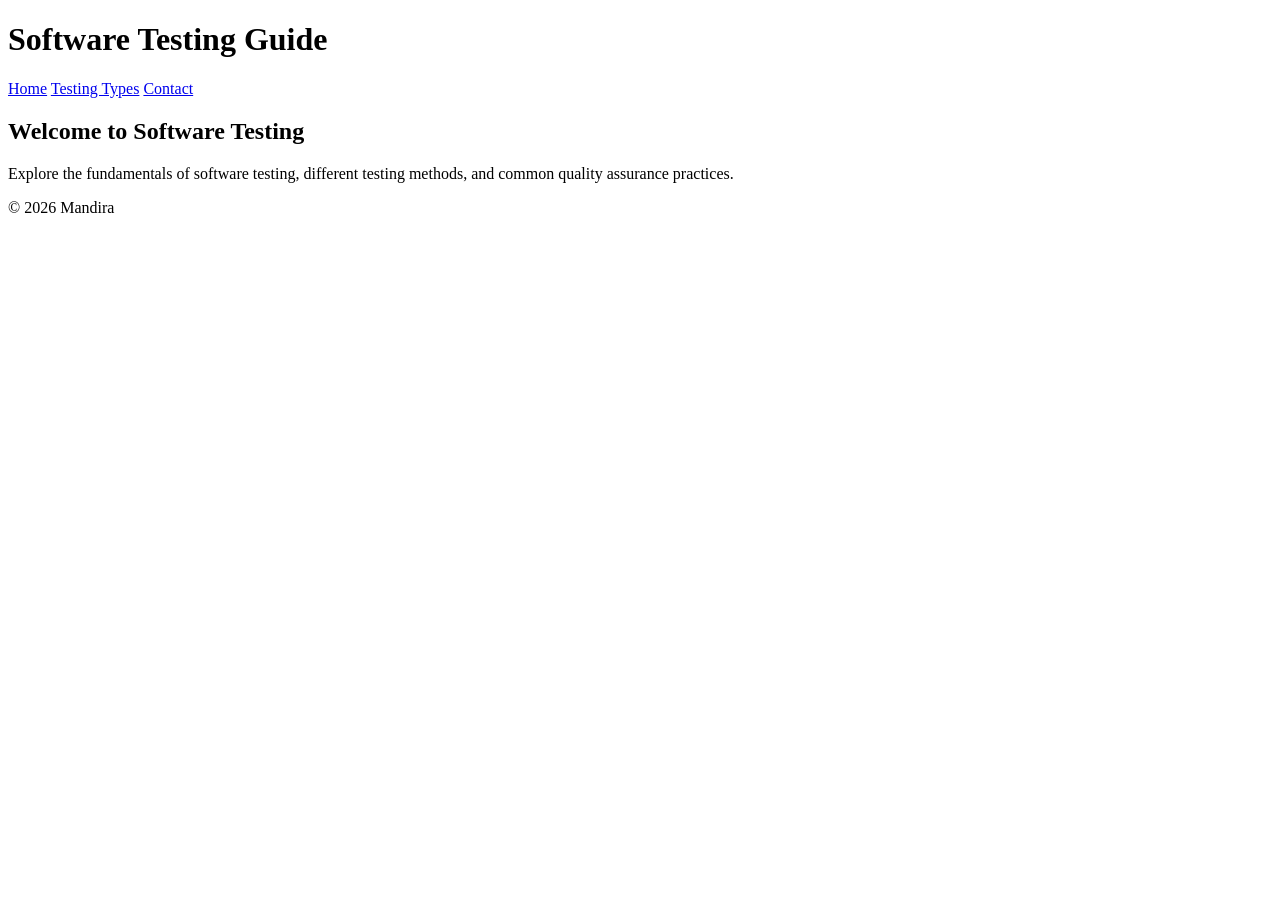
==== index.html @ 52c95778 "Create initial multi-page website structure" ====
<!DOCTYPE html>
<html lang="en">
<head>
    <meta charset="UTF-8">
    <meta name="viewport" content="width=device-width, initial-scale=1.0">
    <title>Software Testing Guide | Home</title>
    <link rel="stylesheet" href="css/style.css">
</head>
<body>

    <header>
        <h1>Software Testing Guide</h1>

        <nav>
            <a href="index.html">Home</a>
            <a href="testing.html">Testing Types</a>
            <a href="contact.html">Contact</a>
        </nav>
    </header>

    <main>
        <h2>Welcome to Software Testing</h2>

        <p>
            Explore the fundamentals of software testing,
            different testing methods, and common quality assurance practices.
        </p>
    </main>
    <footer>
        <p>&copy; 2026 Mandira</p>
    </footer>
    
</body>
</html>
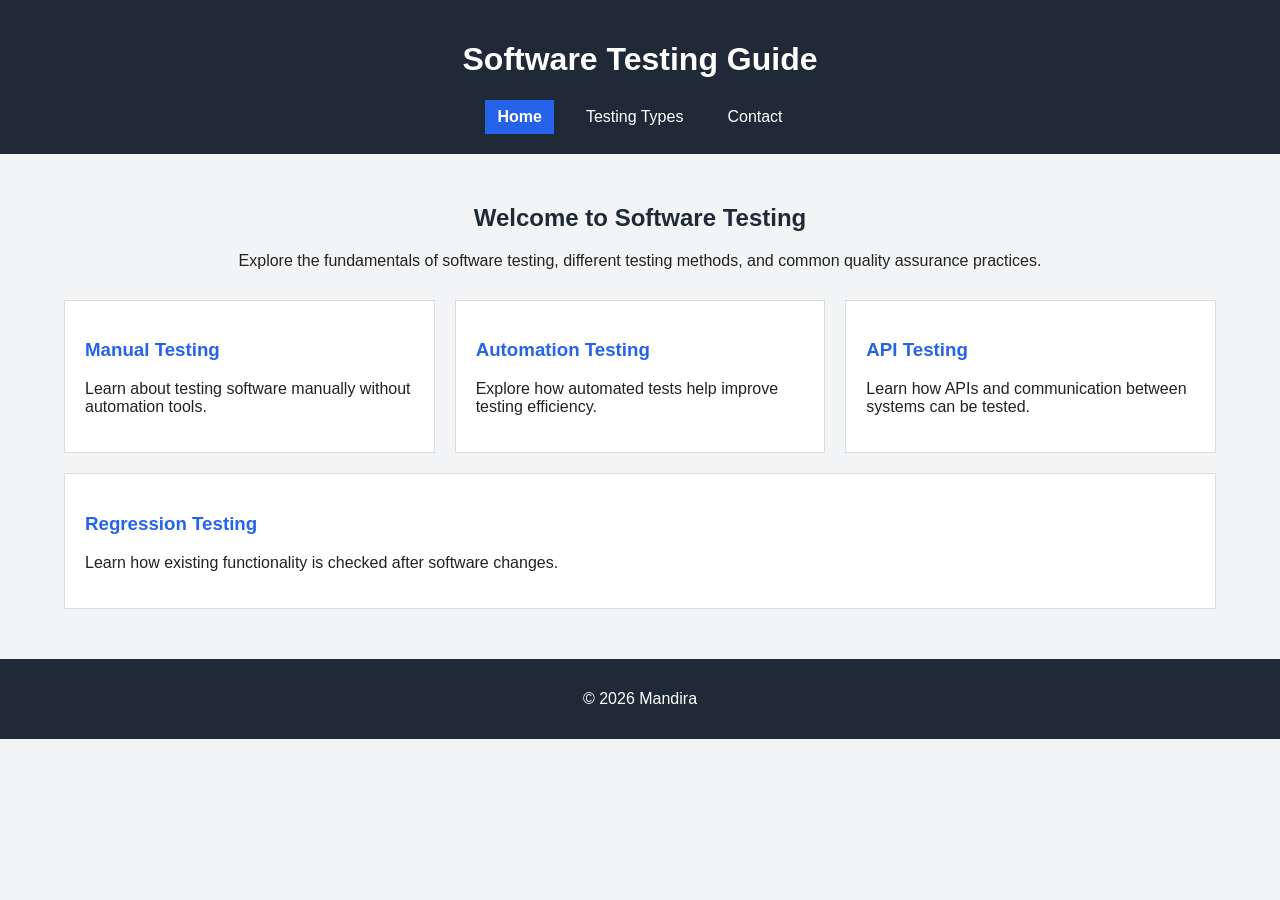
==== commit 64705373: "Add consistent styling and testing topic cards" ====
--- a/index.html
+++ b/index.html
@@ -10,22 +10,40 @@
 
     <header>
         <h1>Software Testing Guide</h1>
-
-        <nav>
-            <a href="index.html">Home</a>
-            <a href="testing.html">Testing Types</a>
-            <a href="contact.html">Contact</a>
+        <nav class="nav">
+            <a class="nav__link nav__link--active" href="index.html">Home</a>
+            <a class="nav__link" href="testing.html">Testing Types</a>
+            <a class="nav__link" href="contact.html">Contact</a>
         </nav>
     </header>
 
     <main>
         <h2>Welcome to Software Testing</h2>
-
         <p>
             Explore the fundamentals of software testing,
             different testing methods, and common quality assurance practices.
         </p>
+        <section class="testing-cards">
+            <a class="testing-card" href="testing.html#manual-testing">
+                <h3>Manual Testing</h3>
+                <p>Learn about testing software manually without automation tools.</p>
+            </a>
+            <a class="testing-card" href="testing.html#automation-testing">
+                <h3>Automation Testing</h3>
+                <p>Explore how automated tests help improve testing efficiency.</p>
+            </a>
+            <a class="testing-card" href="testing.html#api-testing">
+                <h3>API Testing</h3>
+                <p>Learn how APIs and communication between systems can be tested.</p>
+            </a>
+            <a class="testing-card" href="testing.html#regression-testing">
+                <h3>Regression Testing</h3>
+                <p>Learn how existing functionality is checked after software changes.</p>
+            </a>
+        </section>
+
     </main>
+
     <footer>
         <p>&copy; 2026 Mandira</p>
     </footer>
--- a/css/style.css
+++ b/css/style.css
@@ -0,0 +1,83 @@
+body {
+    margin: 0;
+    font-family: Arial, Helvetica, sans-serif;
+    background-color: #f3f4f6;
+    color: #222222;
+}
+
+header {
+    background-color: #1f2937;
+    color: #ffffff;
+    padding: 20px;
+    text-align: center;
+}
+
+.nav {
+    display: flex;
+    justify-content: center;
+    gap: 20px;
+    margin-top: 15px;
+}
+
+.nav__link {
+    color: #ffffff;
+    text-decoration: none;
+    padding: 8px 12px;
+}
+
+.nav__link:hover {
+    background-color: #2563eb;
+}
+
+.nav__link--active {
+    background-color: #2563eb;
+    font-weight: bold;
+}
+
+main {
+    width: 90%;
+    margin: 0 auto;
+    padding: 30px 0;
+}
+
+main > p {
+    text-align: center;
+}
+
+h2 {
+    color: #1f2937;
+    text-align: center;
+}
+
+.testing-cards {
+    display: flex;
+    flex-wrap: wrap;
+    gap: 20px;
+    margin-top: 30px;
+}
+
+.testing-card {
+    flex: 1 1 250px;
+    background-color: #ffffff;
+    color: #222222;
+    text-decoration: none;
+    padding: 20px;
+    border: 1px solid #dddddd;
+    transition: background-color 0.3s;
+}
+
+.testing-card:hover {
+    background-color: #e5e7eb;
+}
+
+.testing-card h3 {
+    color: #2563eb;
+}
+
+footer {
+    background-color: #1f2937;
+    color: #ffffff;
+    text-align: center;
+    padding: 15px;
+    margin-top: 20px;
+}
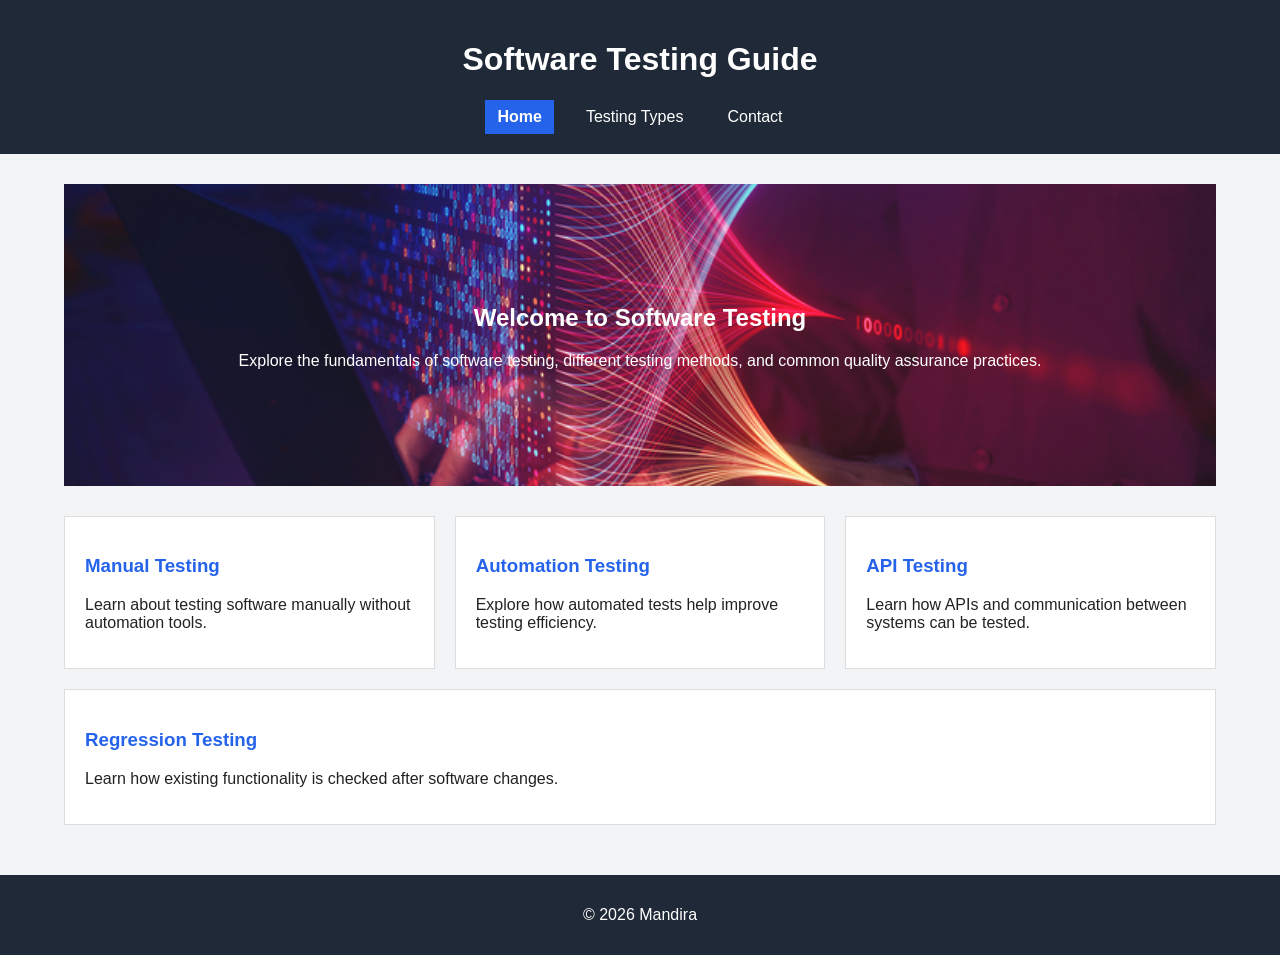
==== commit 99f7cdcb: "Add hero background and testing types layout" ====
--- a/index.html
+++ b/index.html
@@ -18,11 +18,14 @@
     </header>
 
     <main>
-        <h2>Welcome to Software Testing</h2>
-        <p>
-            Explore the fundamentals of software testing,
-            different testing methods, and common quality assurance practices.
-        </p>
+        <section class="hero">
+            <h2>Welcome to Software Testing</h2>
+            <p>
+                Explore the fundamentals of software testing,
+                different testing methods, and common quality assurance practices.
+            </p>
+        </section>
+        
         <section class="testing-cards">
             <a class="testing-card" href="testing.html#manual-testing">
                 <h3>Manual Testing</h3>
--- a/css/style.css
+++ b/css/style.css
@@ -49,6 +49,24 @@
     text-align: center;
 }
 
+.testing-types {
+    display: flex;
+    flex-wrap: wrap;
+    gap: 20px;
+    margin-top: 30px;
+}
+
+.testing-type {
+     flex: 1 1 40%;
+    background-color: #ffffff;
+    padding: 20px;
+    border: 1px solid #dddddd;
+}
+
+.testing-type h3 {
+    color: #2563eb;
+}
+
 .testing-cards {
     display: flex;
     flex-wrap: wrap;
@@ -74,6 +92,20 @@
     color: #2563eb;
 }
 
+.hero {
+    background-image: url("../images/software-testing.png");
+    background-size: cover;
+    background-repeat: no-repeat;
+    background-position: center;
+    padding: 100px 20px;
+    text-align: center;
+    color: #ffffff;
+}
+
+.hero h2 {
+    color: #ffffff;
+}
+
 footer {
     background-color: #1f2937;
     color: #ffffff;
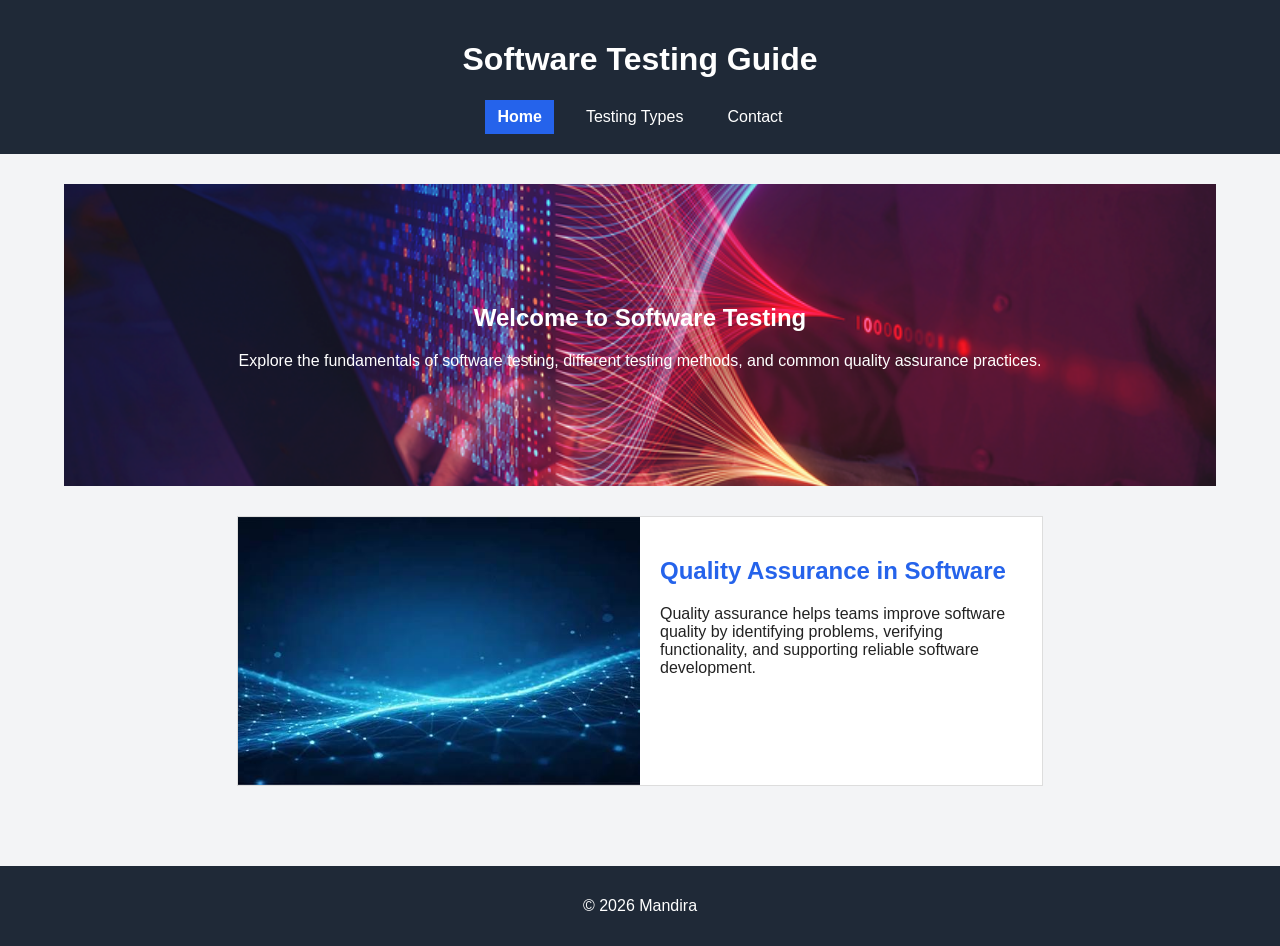
==== commit 5dbbb4d6: "Add interactive testing type cards" ====
--- a/index.html
+++ b/index.html
@@ -26,23 +26,21 @@
             </p>
         </section>
         
-        <section class="testing-cards">
-            <a class="testing-card" href="testing.html#manual-testing">
-                <h3>Manual Testing</h3>
-                <p>Learn about testing software manually without automation tools.</p>
-            </a>
-            <a class="testing-card" href="testing.html#automation-testing">
-                <h3>Automation Testing</h3>
-                <p>Explore how automated tests help improve testing efficiency.</p>
-            </a>
-            <a class="testing-card" href="testing.html#api-testing">
-                <h3>API Testing</h3>
-                <p>Learn how APIs and communication between systems can be tested.</p>
-            </a>
-            <a class="testing-card" href="testing.html#regression-testing">
-                <h3>Regression Testing</h3>
-                <p>Learn how existing functionality is checked after software changes.</p>
-            </a>
+
+        <section class="featured-content">
+            <img
+                src="images/background.jpg"
+                alt="Software quality assurance process">
+
+            <div class="featured-info">
+                <h2>Quality Assurance in Software</h2>
+
+                <p>
+                    Quality assurance helps teams improve software quality by
+                    identifying problems, verifying functionality, and supporting
+                    reliable software development.
+                </p>
+            </div>
         </section>
 
     </main>
--- a/css/style.css
+++ b/css/style.css
@@ -1,3 +1,7 @@
+* {
+    box-sizing: border-box;
+}
+
 body {
     margin: 0;
     font-family: Arial, Helvetica, sans-serif;
@@ -5,12 +9,18 @@
     color: #222222;
 }
 
+
+/* Header */
+
 header {
     background-color: #1f2937;
     color: #ffffff;
     padding: 20px;
     text-align: center;
 }
+
+
+/* Navigation */
 
 .nav {
     display: flex;
@@ -34,6 +44,9 @@
     font-weight: bold;
 }
 
+
+/* Main content */
+
 main {
     width: 90%;
     margin: 0 auto;
@@ -49,48 +62,8 @@
     text-align: center;
 }
 
-.testing-types {
-    display: flex;
-    flex-wrap: wrap;
-    gap: 20px;
-    margin-top: 30px;
-}
-
-.testing-type {
-     flex: 1 1 40%;
-    background-color: #ffffff;
-    padding: 20px;
-    border: 1px solid #dddddd;
-}
-
-.testing-type h3 {
-    color: #2563eb;
-}
-
-.testing-cards {
-    display: flex;
-    flex-wrap: wrap;
-    gap: 20px;
-    margin-top: 30px;
-}
-
-.testing-card {
-    flex: 1 1 250px;
-    background-color: #ffffff;
-    color: #222222;
-    text-decoration: none;
-    padding: 20px;
-    border: 1px solid #dddddd;
-    transition: background-color 0.3s;
-}
-
-.testing-card:hover {
-    background-color: #e5e7eb;
-}
-
-.testing-card h3 {
-    color: #2563eb;
-}
+
+/* Home page hero */
 
 .hero {
     background-image: url("../images/software-testing.png");
@@ -106,10 +79,181 @@
     color: #ffffff;
 }
 
+
+/* Home page featured section */
+
+.featured-content {
+    display: flex;
+    width: 70%;
+    margin: 30px auto;
+    background-color: #ffffff;
+    border: 1px solid #dddddd;
+}
+
+.featured-content img {
+    width: 50%;
+    height: auto;
+    display: block;
+}
+
+.featured-info {
+    padding: 20px;
+}
+
+.featured-info h2 {
+    color: #2563eb;
+    text-align: left;
+}
+
+
+/* Responsive page images */
+
+.page-image {
+    width: 70%;
+    height: auto;
+    display: block;
+    margin: 20px auto 30px;
+}
+
+
+/* Testing Types cards */
+
+.testing-types {
+    display: flex;
+    flex-wrap: wrap;
+    gap: 20px;
+    margin-top: 30px;
+}
+
+.testing-type-card {
+    flex: 1 1 40%;
+    background-color: #ffffff;
+    border: 1px solid #dddddd;
+}
+
+.testing-type-card__image {
+    width: 100%;
+    height: auto;
+    display: block;
+}
+
+.testing-type-card__info {
+    display: none;
+    padding: 20px;
+}
+
+.testing-type-card__info h3 {
+    color: #2563eb;
+    margin-top: 0;
+}
+
+.testing-type-card:hover .testing-type-card__info {
+    display: block;
+}
+
+
+/* Contact form */
+
+.contact-form {
+    width: 60%;
+    margin: 30px auto;
+    background-color: #ffffff;
+    padding: 30px;
+    border: 1px solid #dddddd;
+}
+
+.contact-form label {
+    display: block;
+    margin-top: 15px;
+    margin-bottom: 5px;
+    font-weight: bold;
+}
+
+.contact-form input,
+.contact-form textarea {
+    width: 100%;
+    padding: 10px;
+}
+
+.contact-form textarea {
+    height: 150px;
+}
+
+.contact-form button {
+    margin-top: 20px;
+    padding: 10px 20px;
+    background-color: #2563eb;
+    color: #ffffff;
+    border: none;
+    cursor: pointer;
+}
+
+.contact-form button:hover {
+    background-color: #1d4ed8;
+}
+
+
+/* Footer */
+
 footer {
     background-color: #1f2937;
     color: #ffffff;
     text-align: center;
     padding: 15px;
     margin-top: 20px;
+}
+
+
+/* Mobile responsive design */
+
+@media screen and (max-width: 768px) {
+
+    header {
+        padding: 15px;
+    }
+
+    .nav {
+        flex-direction: column;
+        align-items: center;
+        gap: 10px;
+    }
+
+    main {
+        width: 90%;
+    }
+
+    .hero {
+        padding: 60px 15px;
+    }
+
+    .page-image {
+        width: 100%;
+    }
+
+    .testing-type-card {
+        flex: 1 1 100%;
+    }
+
+    .testing-type-card__info {
+        display: block;
+    }
+
+    .featured-content {
+        flex-direction: column;
+        width: 80%;
+        margin: 30px auto;
+    }
+
+    .featured-content img {
+        width: 100%;
+    }
+
+    .featured-info h2 {
+        text-align: left;
+    }
+
+    .contact-form {
+        width: 100%;
+        padding: 20px;
+    }
 }
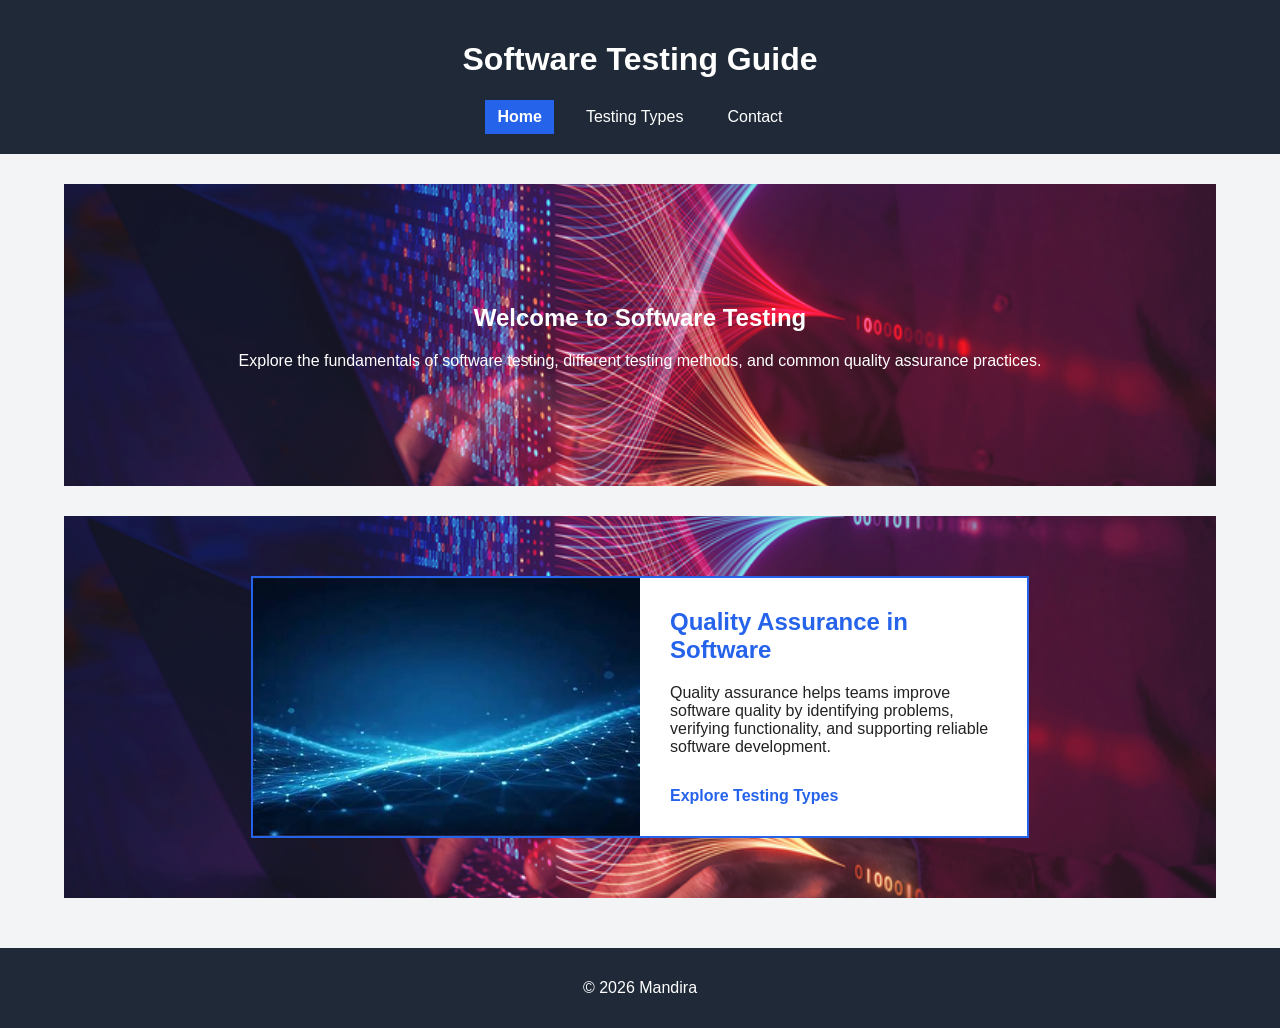
==== commit 09603119: "Refine interactive testing cards" ====
--- a/index.html
+++ b/index.html
@@ -27,12 +27,16 @@
         </section>
         
 
-        <section class="featured-content">
+        <section class="qa-showcase">
+
+            <div class="qa-showcase__card">
+
             <img
+                class="qa-showcase__image"
                 src="images/background.jpg"
                 alt="Software quality assurance process">
 
-            <div class="featured-info">
+            <div class="qa-showcase__info">
                 <h2>Quality Assurance in Software</h2>
 
                 <p>
@@ -40,7 +44,14 @@
                     identifying problems, verifying functionality, and supporting
                     reliable software development.
                 </p>
+
+                <a class="featured-link" href="testing.html">
+                    Explore Testing Types
+                </a>
             </div>
+
+            </div>
+
         </section>
 
     </main>
--- a/css/style.css
+++ b/css/style.css
@@ -80,29 +80,53 @@
 }
 
 
-/* Home page featured section */
-
-.featured-content {
+/* Home page QA showcase */
+
+.qa-showcase {
+    background-image: url("../images/software-testing.png");
+    background-size: cover;
+    background-repeat: no-repeat;
+    background-position: center;
+    padding: 60px 20px;
+    margin-top: 30px;
+}
+
+.qa-showcase__card {
     display: flex;
+    align-items: center;
     width: 70%;
-    margin: 30px auto;
+    margin: 0 auto;
     background-color: #ffffff;
-    border: 1px solid #dddddd;
-}
-
-.featured-content img {
+    border: 2px solid #2563eb;
+}
+
+.qa-showcase__image {
     width: 50%;
     height: auto;
     display: block;
 }
 
-.featured-info {
-    padding: 20px;
-}
-
-.featured-info h2 {
+.qa-showcase__info {
+    width: 50%;
+    padding: 30px;
+}
+
+.qa-showcase__info h2 {
     color: #2563eb;
     text-align: left;
+    margin-top: 0;
+}
+
+.featured-link {
+    display: inline-block;
+    margin-top: 15px;
+    color: #2563eb;
+    text-decoration: none;
+    font-weight: bold;
+}
+
+.featured-link:hover {
+    text-decoration: underline;
 }
 
 
@@ -116,39 +140,89 @@
 }
 
 
-/* Testing Types cards */
+/* Testing Types page */
+
+.testing-intro {
+    text-align: center;
+}
 
 .testing-types {
     display: flex;
     flex-wrap: wrap;
-    gap: 20px;
+    align-items: flex-start;
+    gap: 25px;
     margin-top: 30px;
 }
+
+
+/* Testing type card */
 
 .testing-type-card {
     flex: 1 1 40%;
+    height: 460px;
+
+    display: flex;
+    flex-direction: column;
+
     background-color: #ffffff;
     border: 1px solid #dddddd;
-}
+    border-radius: 10px;
+    overflow: hidden;
+}
+
+
+/* Card image */
 
 .testing-type-card__image {
     width: 100%;
-    height: auto;
+    height: 80%;
+
+    object-fit: cover;
     display: block;
-}
-
-.testing-type-card__info {
-    display: none;
+
+    transition: height 0.4s;
+}
+
+
+/* Card content */
+
+.testing-type-card__content {
+    height: 20%;
     padding: 20px;
-}
-
-.testing-type-card__info h3 {
+    overflow: hidden;
+
+    transition: height 0.4s;
+}
+
+.testing-type-card__content h3 {
+    margin: 0;
     color: #2563eb;
-    margin-top: 0;
-}
-
-.testing-type-card:hover .testing-type-card__info {
-    display: block;
+    font-size: 24px;
+}
+
+
+/* Description hidden normally */
+
+.testing-type-card__description {
+    opacity: 0;
+    margin-top: 15px;
+
+    transition: opacity 0.3s;
+}
+
+
+/* Hover interaction */
+
+.testing-type-card:hover .testing-type-card__image {
+    height: 50%;
+}
+
+.testing-type-card:hover .testing-type-card__content {
+    height: 50%;
+}
+
+.testing-type-card:hover .testing-type-card__description {
+    opacity: 1;
 }
 
 
@@ -226,31 +300,68 @@
         padding: 60px 15px;
     }
 
+
+    /* Responsive page image */
+
     .page-image {
         width: 100%;
     }
 
+
+    /* Testing type cards */
+
     .testing-type-card {
         flex: 1 1 100%;
-    }
-
-    .testing-type-card__info {
-        display: block;
-    }
-
-    .featured-content {
+        height: auto;
+    }
+
+    .testing-type-card__image {
+        height: 220px;
+    }
+
+    .testing-type-card__content {
+        height: auto;
+    }
+
+    .testing-type-card__description {
+        opacity: 1;
+    }
+
+    .testing-type-card:hover .testing-type-card__image {
+        height: 220px;
+    }
+
+    .testing-type-card:hover .testing-type-card__content {
+        height: auto;
+    }
+
+
+    /* Home QA showcase */
+
+    .qa-showcase {
+        padding: 30px 15px;
+    }
+
+    .qa-showcase__card {
         flex-direction: column;
-        width: 80%;
-        margin: 30px auto;
-    }
-
-    .featured-content img {
+        width: 85%;
+    }
+
+    .qa-showcase__image {
         width: 100%;
     }
 
-    .featured-info h2 {
-        text-align: left;
-    }
+    .qa-showcase__info {
+        width: 100%;
+        padding: 20px;
+    }
+
+    .qa-showcase__info h2 {
+        text-align: center;
+    }
+
+
+    /* Contact form */
 
     .contact-form {
         width: 100%;
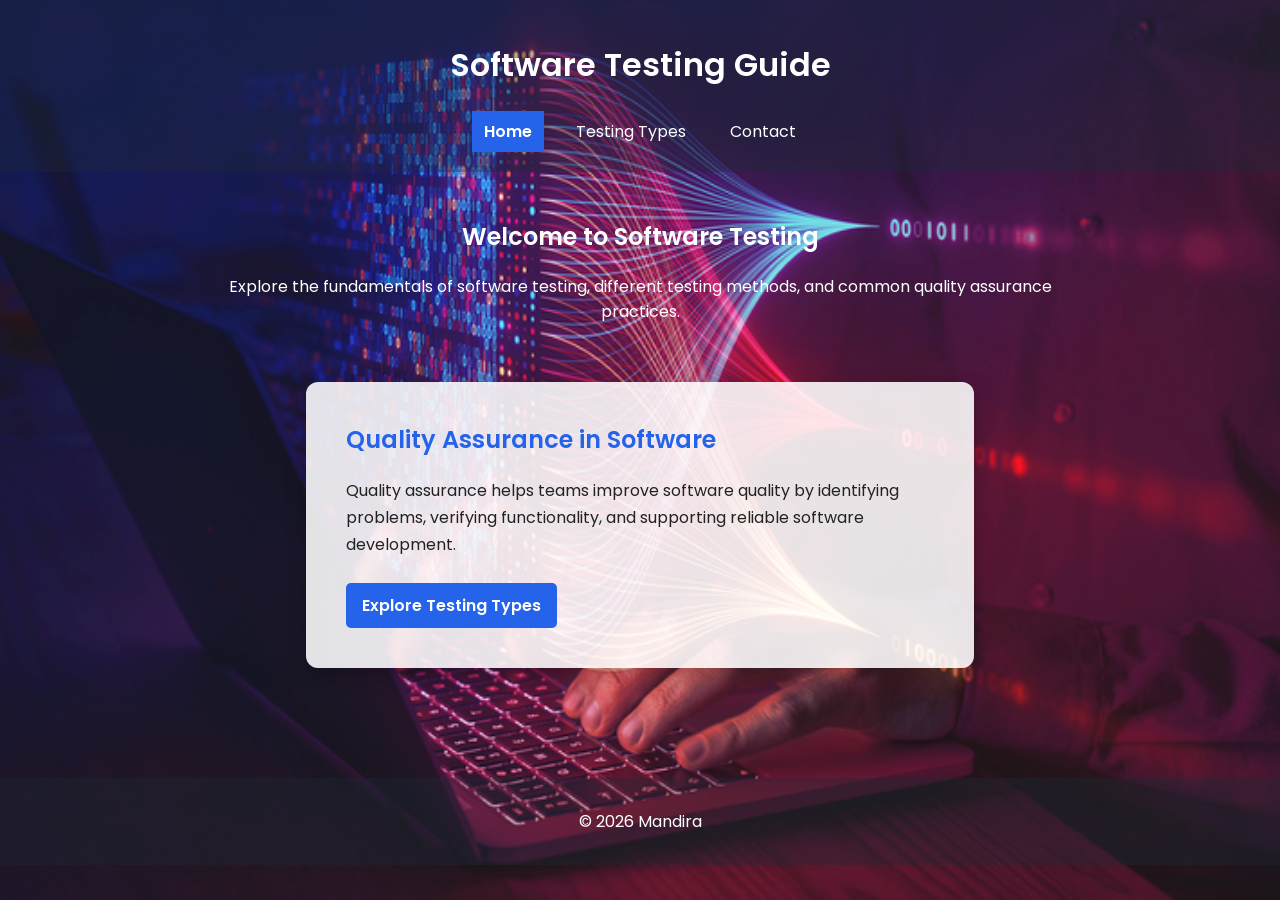
==== commit f65dd36f: "Restructure CSS and clean project files" ====
--- a/index.html
+++ b/index.html
@@ -1,54 +1,62 @@
 <!DOCTYPE html>
 <html lang="en">
+
 <head>
     <meta charset="UTF-8">
     <meta name="viewport" content="width=device-width, initial-scale=1.0">
     <title>Software Testing Guide | Home</title>
-    <link rel="stylesheet" href="css/style.css">
+    <link rel="preconnect" href="https://fonts.googleapis.com">
+    <link rel="preconnect" href="https://fonts.gstatic.com" crossorigin>
+    <link rel="stylesheet" href="https://fonts.googleapis.com/css2?family=Poppins:wght@400;500;600;700&display=swap">
+    <link rel="stylesheet" href="./css/common.css">
+    <link rel="stylesheet" href="./css/home.css">
 </head>
-<body>
+
+<body class="home-page">
 
     <header>
         <h1>Software Testing Guide</h1>
+
         <nav class="nav">
             <a class="nav__link nav__link--active" href="index.html">Home</a>
-            <a class="nav__link" href="testing.html">Testing Types</a>
-            <a class="nav__link" href="contact.html">Contact</a>
+            <a class="nav__link" href="html/testing.html">Testing Types</a>
+            <a class="nav__link" href="html/contact.html">Contact</a>
         </nav>
     </header>
 
     <main>
+
         <section class="hero">
+
             <h2>Welcome to Software Testing</h2>
+
             <p>
                 Explore the fundamentals of software testing,
                 different testing methods, and common quality assurance practices.
             </p>
+
         </section>
-        
+
 
         <section class="qa-showcase">
 
             <div class="qa-showcase__card">
 
-            <img
-                class="qa-showcase__image"
-                src="images/background.jpg"
-                alt="Software quality assurance process">
+                <div class="qa-showcase__info">
 
-            <div class="qa-showcase__info">
-                <h2>Quality Assurance in Software</h2>
+                    <h2>Quality Assurance in Software</h2>
 
-                <p>
-                    Quality assurance helps teams improve software quality by
-                    identifying problems, verifying functionality, and supporting
-                    reliable software development.
-                </p>
+                    <p>
+                        Quality assurance helps teams improve software quality by
+                        identifying problems, verifying functionality, and supporting
+                        reliable software development.
+                    </p>
 
-                <a class="featured-link" href="testing.html">
-                    Explore Testing Types
-                </a>
-            </div>
+                    <a class="featured-link" href="html/testing.html">
+                        Explore Testing Types
+                    </a>
+
+                </div>
 
             </div>
 
@@ -56,9 +64,11 @@
 
     </main>
 
+
     <footer>
         <p>&copy; 2026 Mandira</p>
     </footer>
-    
+
 </body>
+
 </html>
--- a/css/common.css
+++ b/css/common.css
@@ -0,0 +1,102 @@
+* {
+    box-sizing: border-box;
+}
+
+body {
+    margin: 0;
+    font-family: "Poppins", Arial, Helvetica, sans-serif;
+    background-color: #f3f4f6;
+    color: #222222;
+}
+
+h1,
+h2,
+h3 {
+    font-weight: 600;
+}
+
+button,
+input,
+textarea,
+select {
+    font-family: inherit;
+}
+
+header {
+    background-color: #1f2937;
+    color: #ffffff;
+    padding: 20px;
+    text-align: center;
+}
+
+.nav {
+    display: flex;
+    justify-content: center;
+    gap: 20px;
+    margin-top: 15px;
+}
+
+.nav__link {
+    color: #ffffff;
+    text-decoration: none;
+    padding: 8px 12px;
+}
+
+.nav__link:hover {
+    background-color: #2563eb;
+}
+
+.nav__link--active {
+    background-color: #2563eb;
+    font-weight: 600;
+}
+
+main {
+    width: 90%;
+    margin: 0 auto;
+    padding: 30px 0;
+}
+
+main > p {
+    text-align: center;
+}
+
+h2 {
+    color: #1f2937;
+    text-align: center;
+}
+
+footer {
+    background-color: #1f2937;
+    color: #ffffff;
+    text-align: center;
+    padding: 15px;
+    margin-top: 20px;
+}
+
+@media screen and (max-width: 768px) {
+
+    header {
+        padding: 15px;
+    }
+
+    .nav {
+        flex-direction: row;
+        justify-content: center;
+        align-items: center;
+        gap: 20px;
+    }
+
+    main {
+        width: 90%;
+    }
+}
+
+@media screen and (max-width: 599px) {
+
+    .nav {
+        flex-direction: column;
+        align-items: center;
+        gap: 10px;
+    }
+}
--- a/css/home.css
+++ b/css/home.css
@@ -0,0 +1,156 @@
+.home-page {
+    min-height: 100vh;
+
+    background-image: url("../images/software-testing.png");
+    background-size: cover;
+    background-position: center;
+    background-repeat: no-repeat;
+    background-attachment: fixed;
+
+    color: #ffffff;
+}
+
+.home-page header {
+    background-color: rgba(31, 41, 55, 0.35);
+}
+
+.home-page main {
+    width: 90%;
+    max-width: 1200px;
+    margin: 0 auto;
+    padding: 0 0 60px;
+}
+
+.hero {
+    min-height: 200px;
+
+    display: flex;
+    flex-direction: column;
+    justify-content: center;
+    align-items: center;
+
+    padding: 30px 20px;
+
+    text-align: center;
+    color: #ffffff;
+    background-color: transparent;
+}
+
+.hero h2 {
+    color: #ffffff;
+    margin: 0 0 20px;
+}
+
+.hero p {
+    max-width: 850px;
+    margin: 0;
+    line-height: 1.6;
+}
+
+.qa-showcase {
+    display: flex;
+    justify-content: center;
+    align-items: center;
+
+    padding: 10px 20px 50px;
+
+    background-color: transparent;
+}
+
+.qa-showcase__card {
+    width: 60%;
+    max-width: 680px;
+
+    background-color: rgba(255, 255, 255, 0.88);
+    border-radius: 12px;
+
+    box-shadow: 0 6px 20px rgba(0, 0, 0, 0.25);
+}
+
+.qa-showcase__info {
+    width: 100%;
+    padding: 40px;
+}
+
+.qa-showcase__info h2 {
+    color: #2563eb;
+    text-align: left;
+    margin-top: 0;
+    margin-bottom: 20px;
+}
+
+.qa-showcase__info p {
+    color: #222222;
+    line-height: 1.7;
+    margin: 0;
+}
+
+.featured-link {
+    display: inline-block;
+    width: fit-content;
+
+    margin-top: 25px;
+    padding: 10px 16px;
+
+    background-color: #2563eb;
+    color: #ffffff;
+
+    text-decoration: none;
+    font-weight: 600;
+    border-radius: 5px;
+}
+
+.featured-link:hover {
+    background-color: #1d4ed8;
+}
+
+.home-page footer {
+    background-color: rgba(31, 41, 55, 0.35);
+    margin-top: 0;
+}
+
+@media screen and (max-width: 768px) {
+
+    .home-page main {
+        width: 90%;
+        padding: 0 0 40px;
+    }
+
+    .hero {
+        min-height: 280px;
+        padding: 30px 15px;
+    }
+
+    .qa-showcase {
+        padding: 25px 0 40px;
+    }
+
+    .qa-showcase__card {
+        width: 100%;
+    }
+
+    .qa-showcase__info {
+        padding: 25px;
+    }
+
+    .qa-showcase__info h2 {
+        text-align: center;
+    }
+
+    .featured-link {
+        display: block;
+        width: fit-content;
+        margin: 25px auto 0;
+    }
+}
+
+@media screen and (max-width: 599px) {
+
+    .hero {
+        min-height: 250px;
+    }
+
+    .qa-showcase__info {
+        padding: 20px;
+    }
+}
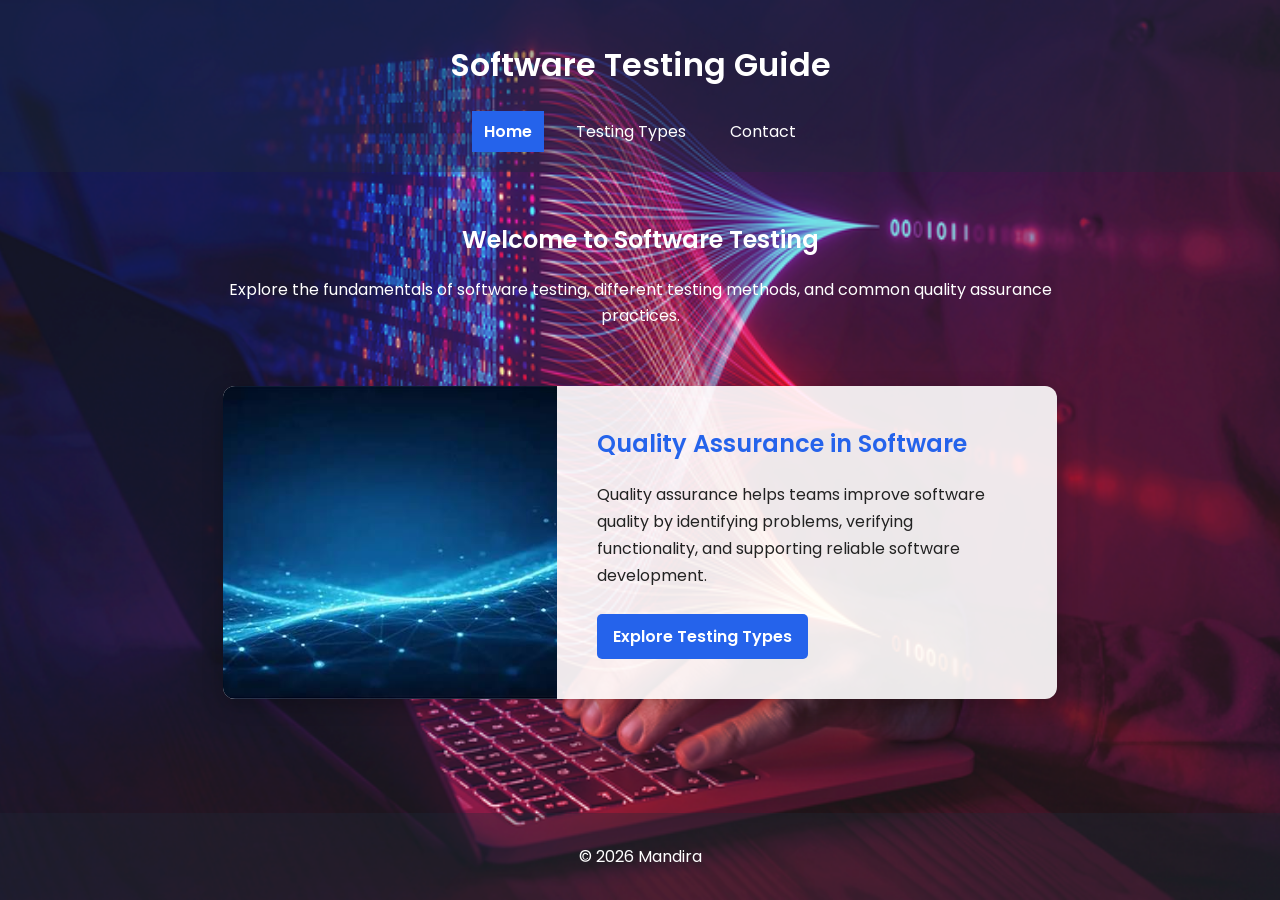
==== commit 4669a133: "Strcutured code and new image" ====
--- a/index.html
+++ b/index.html
@@ -1,6 +1,5 @@
 <!DOCTYPE html>
 <html lang="en">
-
 <head>
     <meta charset="UTF-8">
     <meta name="viewport" content="width=device-width, initial-scale=1.0">
@@ -9,66 +8,44 @@
     <link rel="preconnect" href="https://fonts.gstatic.com" crossorigin>
     <link rel="stylesheet" href="https://fonts.googleapis.com/css2?family=Poppins:wght@400;500;600;700&display=swap">
     <link rel="stylesheet" href="./css/common.css">
-    <link rel="stylesheet" href="./css/home.css">
+    <link rel="stylesheet" href="./css/index.css">
 </head>
-
 <body class="home-page">
-
     <header>
         <h1>Software Testing Guide</h1>
-
         <nav class="nav">
             <a class="nav__link nav__link--active" href="index.html">Home</a>
             <a class="nav__link" href="html/testing.html">Testing Types</a>
             <a class="nav__link" href="html/contact.html">Contact</a>
         </nav>
     </header>
-
     <main>
-
         <section class="hero">
-
             <h2>Welcome to Software Testing</h2>
-
             <p>
                 Explore the fundamentals of software testing,
                 different testing methods, and common quality assurance practices.
             </p>
-
         </section>
-
-
         <section class="qa-showcase">
-
             <div class="qa-showcase__card">
-
+                <img class="qa-showcase__image" src="images/background.jpg" alt="Software quality assurance">
                 <div class="qa-showcase__info">
-
                     <h2>Quality Assurance in Software</h2>
-
                     <p>
                         Quality assurance helps teams improve software quality by
                         identifying problems, verifying functionality, and supporting
                         reliable software development.
                     </p>
-
                     <a class="featured-link" href="html/testing.html">
                         Explore Testing Types
                     </a>
-
                 </div>
-
             </div>
-
         </section>
-
     </main>
-
-
     <footer>
         <p>&copy; 2026 Mandira</p>
     </footer>
-
 </body>
-
 </html>
--- a/css/common.css
+++ b/css/common.css
@@ -3,6 +3,9 @@
 }
 
 body {
+    min-height: 100vh;
+    display: flex;
+    flex-direction: column;
     margin: 0;
     font-family: "Poppins", Arial, Helvetica, sans-serif;
     background-color: #f3f4f6;
@@ -52,6 +55,7 @@
 }
 
 main {
+    flex: 1;
     width: 90%;
     margin: 0 auto;
     padding: 30px 0;
--- a/css/index.css
+++ b/css/index.css
@@ -0,0 +1,168 @@
+.home-page {
+    min-height: 100vh;
+    background-image: url("../images/software-testing.png");
+    background-size: cover;
+    background-position: center;
+    background-repeat: no-repeat;
+    background-attachment: fixed;
+    color: #ffffff;
+}
+
+.home-page header {
+    background-color: rgba(31, 41, 55, 0.35);
+}
+
+.home-page main {
+    display: flex;
+    flex-direction: column;
+    justify-content: center;
+    width: 90%;
+    max-width: 1200px;
+    margin: 0 auto;
+    padding: 0 0 60px;
+}
+
+.hero {
+    min-height: 200px;
+    display: flex;
+    flex-direction: column;
+    justify-content: center;
+    align-items: center;
+    padding: 30px 20px;
+    text-align: center;
+    color: #ffffff;
+    background-color: transparent;
+}
+
+.hero h2 {
+    color: #ffffff;
+    margin: 0 0 20px;
+}
+
+.hero p {
+    max-width: 850px;
+    margin: 0;
+    line-height: 1.6;
+}
+
+.qa-showcase {
+    display: flex;
+    justify-content: center;
+    align-items: center;
+    padding: 10px 20px 50px;
+    background-color: transparent;
+}
+
+.qa-showcase__card {
+    display: grid;
+    grid-template-columns: 40% 60%;
+    width: 75%;
+    max-width: 850px;
+    background-color: rgba(255, 255, 255, 0.9);
+    border-radius: 12px;
+    overflow: hidden;
+    box-shadow: 0 6px 20px rgba(0, 0, 0, 0.25);
+}
+
+.qa-showcase__image {
+    width: 100%;
+    height: 100%;
+    object-fit: cover;
+    display: block;
+}
+
+.qa-showcase__info {
+    width: 100%;
+    padding: 40px;
+}
+
+.qa-showcase__info h2 {
+    color: #2563eb;
+    text-align: left;
+    margin-top: 0;
+    margin-bottom: 20px;
+}
+
+.qa-showcase__info p {
+    color: #222222;
+    line-height: 1.7;
+    margin: 0;
+}
+
+.featured-link {
+    display: inline-block;
+    width: fit-content;
+    margin-top: 25px;
+    padding: 10px 16px;
+    background-color: #2563eb;
+    color: #ffffff;
+    text-decoration: none;
+    font-weight: 600;
+    border-radius: 5px;
+}
+
+.featured-link:hover {
+    background-color: #1d4ed8;
+}
+
+.home-page footer {
+    background-color: rgba(31, 41, 55, 0.35);
+    margin-top: 0;
+}
+
+@media screen and (max-width: 768px) {
+
+    .home-page main {
+        width: 90%;
+        padding: 0 0 40px;
+    }
+
+    .hero {
+        min-height: 280px;
+        padding: 30px 15px;
+    }
+
+    .qa-showcase {
+        padding: 25px 0 40px;
+    }
+
+    .qa-showcase__card {
+        grid-template-columns: 1fr;
+        width: 100%;
+    }
+
+    .qa-showcase__image {
+        width: 100%;
+        height: 220px;
+        object-fit: cover;
+    }
+
+    .qa-showcase__info {
+        padding: 25px;
+    }
+
+    .qa-showcase__info h2 {
+        text-align: center;
+    }
+
+    .featured-link {
+        display: block;
+        width: fit-content;
+        margin: 25px auto 0;
+    }
+}
+
+@media screen and (max-width: 599px) {
+
+    .hero {
+        min-height: 250px;
+    }
+
+    .qa-showcase__image {
+        height: 200px;
+    }
+
+    .qa-showcase__info {
+        padding: 20px;
+    }
+}
